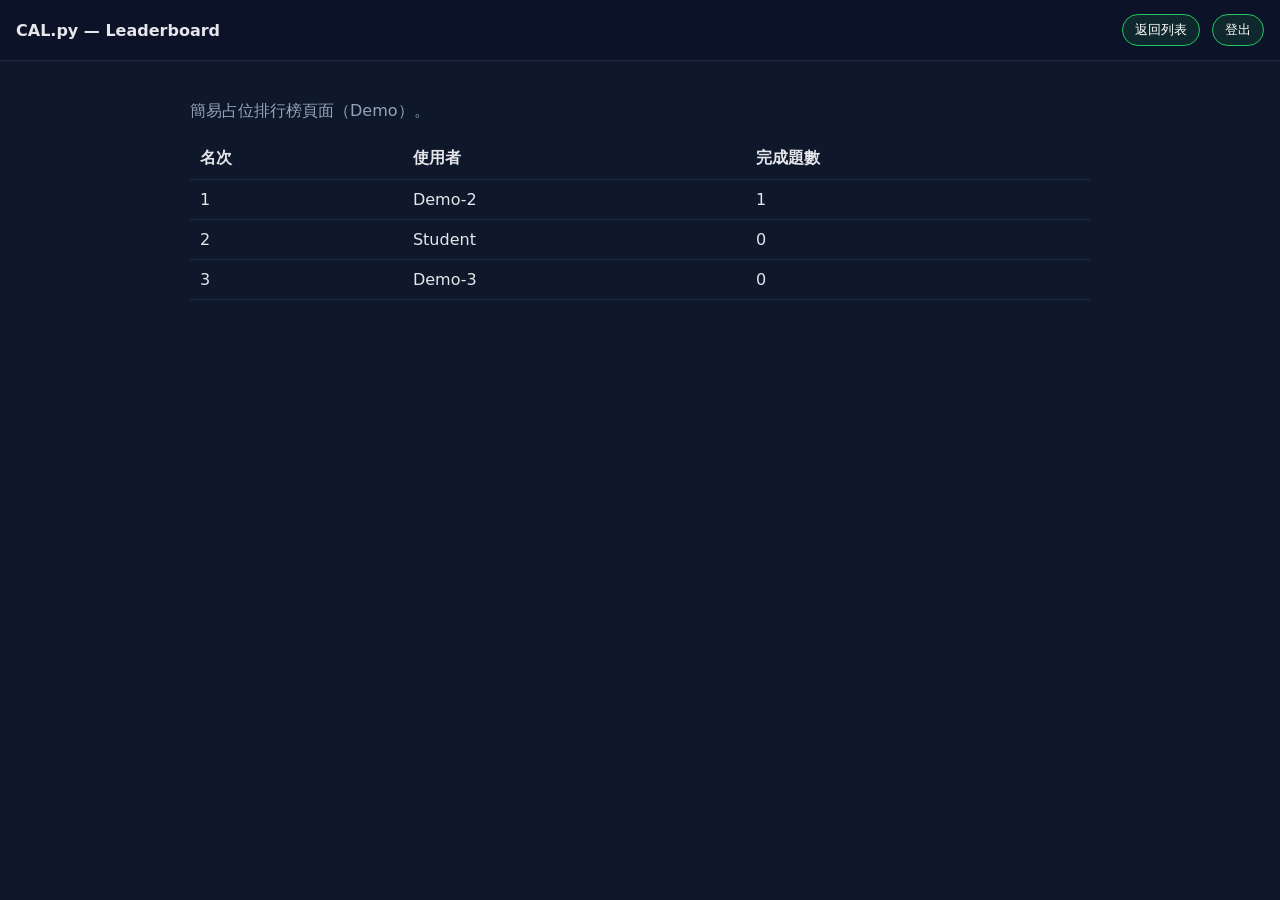
==== CAL.py/cal/leaderboard/index.html @ 5a911270 "Initialize CAL.py project (clean): drop template, add .gitignore; do not track venv/caches" ====
<!doctype html>
<html lang="zh-Hant-TW">
<head>
  <meta charset="utf-8" />
  <meta name="viewport" content="width=device-width, initial-scale=1" />
  <title>Leaderboard - CAL.py</title>
  <!-- Favicons -->
  <link rel="apple-touch-icon" sizes="180x180" href="/cal/shared/favicons/apple-touch-icon.png">
  <link rel="icon" type="image/png" sizes="32x32" href="/cal/shared/favicons/favicon-32x32.png">
  <link rel="icon" type="image/png" sizes="16x16" href="/cal/shared/favicons/favicon-16x16.png">
  <link rel="manifest" href="/cal/shared/favicons/site.webmanifest">
  <link rel="mask-icon" href="/cal/shared/favicons/safari-pinned-tab.svg" color="#3b82f6">
  <link rel="shortcut icon" href="/cal/shared/favicons/favicon.ico">
  <meta name="msapplication-TileColor" content="#0f172a">
  <meta name="theme-color" content="#0f172a">
  <style>
    :root{ --bg:#0f172a; --panel:#0b1023; --border:#1f2a44; --text:#e5e7eb; --muted:#94a3b8; --accent:#22c55e; }
    *{box-sizing:border-box} html,body{height:100%;margin:0}
    body{background:var(--bg);color:var(--text);font-family:ui-sans-serif,system-ui,-apple-system,Segoe UI,Roboto,Arial;display:flex;flex-direction:column}
    header{display:flex;align-items:center;gap:12px;padding:14px 16px;border-bottom:1px solid var(--border);background:#0c1227}
    .brand{font-weight:700}
    .spacer{flex:1}
    .capsule{border:1px solid var(--accent);background:rgba(34,197,94,.12);color:#fff;border-radius:999px;padding:6px 12px;cursor:pointer}
    main{max-width:900px;width:92vw;margin:24px auto}
    table{width:100%;border-collapse:collapse}
    th,td{border-bottom:1px solid var(--border);padding:10px;text-align:left}
    .muted{color:var(--muted)}
  </style>
</head>
<body>
  <header>
    <div class="brand">CAL.py — Leaderboard</div>
    <div class="spacer"></div>
  <button class="capsule" id="backBtn">返回列表</button>
  <button class="capsule" id="logoutBtn">登出</button>
  </header>
  <main>
    <p class="muted">簡易占位排行榜頁面（Demo）。</p>
    <table>
      <thead><tr><th>名次</th><th>使用者</th><th>完成題數</th></tr></thead>
      <tbody id="rows"></tbody>
    </table>
  </main>
  <script>
    (function(){
      const rows = document.getElementById('rows');
      function solvedCount(){
        let n=0; for(let i=0;i<localStorage.length;i++){
          const k = localStorage.key(i) || '';
          if(/^pass-\d+$/.test(k) && localStorage.getItem(k)) n++;
        } return n;
      }
      const demo = [
        {user:'Student', solved: solvedCount()},
        {user:'Demo-2', solved: 1},
        {user:'Demo-3', solved: 0},
      ].sort((a,b)=>b.solved-a.solved);
      rows.innerHTML = demo.map((v,i)=>`<tr><td>${i+1}</td><td>${v.user}</td><td>${v.solved}</td></tr>`).join('');
      document.getElementById('backBtn').addEventListener('click', ()=> location.href='/cal/topiclist/');
      document.getElementById('logoutBtn').addEventListener('click', ()=>{
        try{ localStorage.removeItem('cal_token'); }catch{}
        location.href = '/users/login/?next=%2Fcal%2Ftopiclist%2F';
      });
    })();
  </script>
</body>
</html>
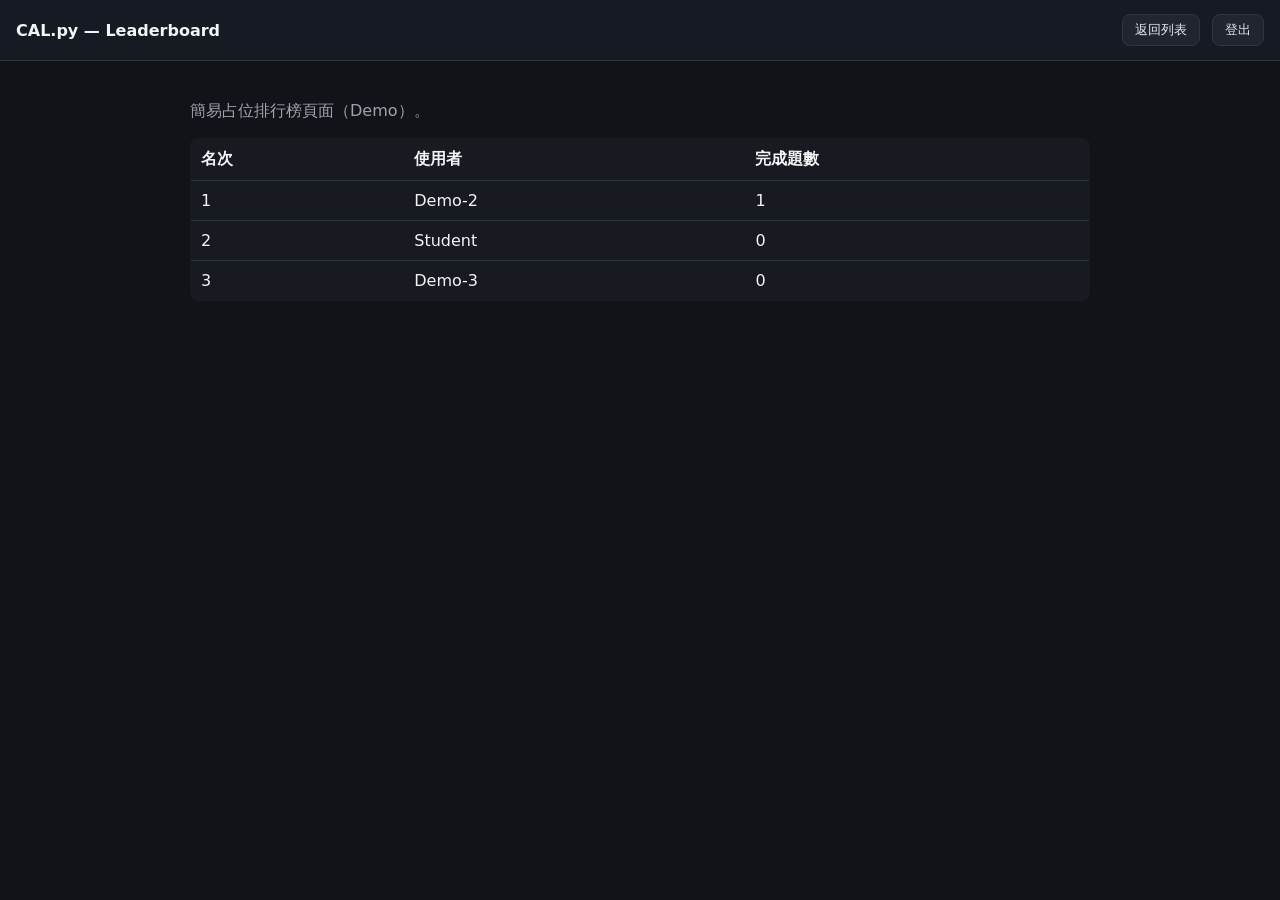
==== commit 10434dcb: "Polish CAL.py prototype for review" ====
--- a/CAL.py/cal/leaderboard/index.html
+++ b/CAL.py/cal/leaderboard/index.html
@@ -14,15 +14,16 @@
   <meta name="msapplication-TileColor" content="#0f172a">
   <meta name="theme-color" content="#0f172a">
   <style>
-    :root{ --bg:#0f172a; --panel:#0b1023; --border:#1f2a44; --text:#e5e7eb; --muted:#94a3b8; --accent:#22c55e; }
+    :root{ --bg:#111318; --panel:#171a21; --border:#303641; --text:#f3f4f6; --muted:#9ca3af; --accent:#38bdf8; --ok:#22c55e; }
     *{box-sizing:border-box} html,body{height:100%;margin:0}
     body{background:var(--bg);color:var(--text);font-family:ui-sans-serif,system-ui,-apple-system,Segoe UI,Roboto,Arial;display:flex;flex-direction:column}
-    header{display:flex;align-items:center;gap:12px;padding:14px 16px;border-bottom:1px solid var(--border);background:#0c1227}
-    .brand{font-weight:700}
+    header{display:flex;align-items:center;gap:12px;padding:14px 16px;border-bottom:1px solid var(--border);background:#161a22}
+    .brand{font-weight:750}
     .spacer{flex:1}
-    .capsule{border:1px solid var(--accent);background:rgba(34,197,94,.12);color:#fff;border-radius:999px;padding:6px 12px;cursor:pointer}
+    .capsule{border:1px solid var(--border);background:#20252f;color:#e5e7eb;border-radius:8px;padding:6px 12px;cursor:pointer}
+    .capsule:hover{border-color:var(--accent)}
     main{max-width:900px;width:92vw;margin:24px auto}
-    table{width:100%;border-collapse:collapse}
+    table{width:100%;border-collapse:collapse;background:var(--panel);border:1px solid var(--border);border-radius:8px;overflow:hidden}
     th,td{border-bottom:1px solid var(--border);padding:10px;text-align:left}
     .muted{color:var(--muted)}
   </style>
